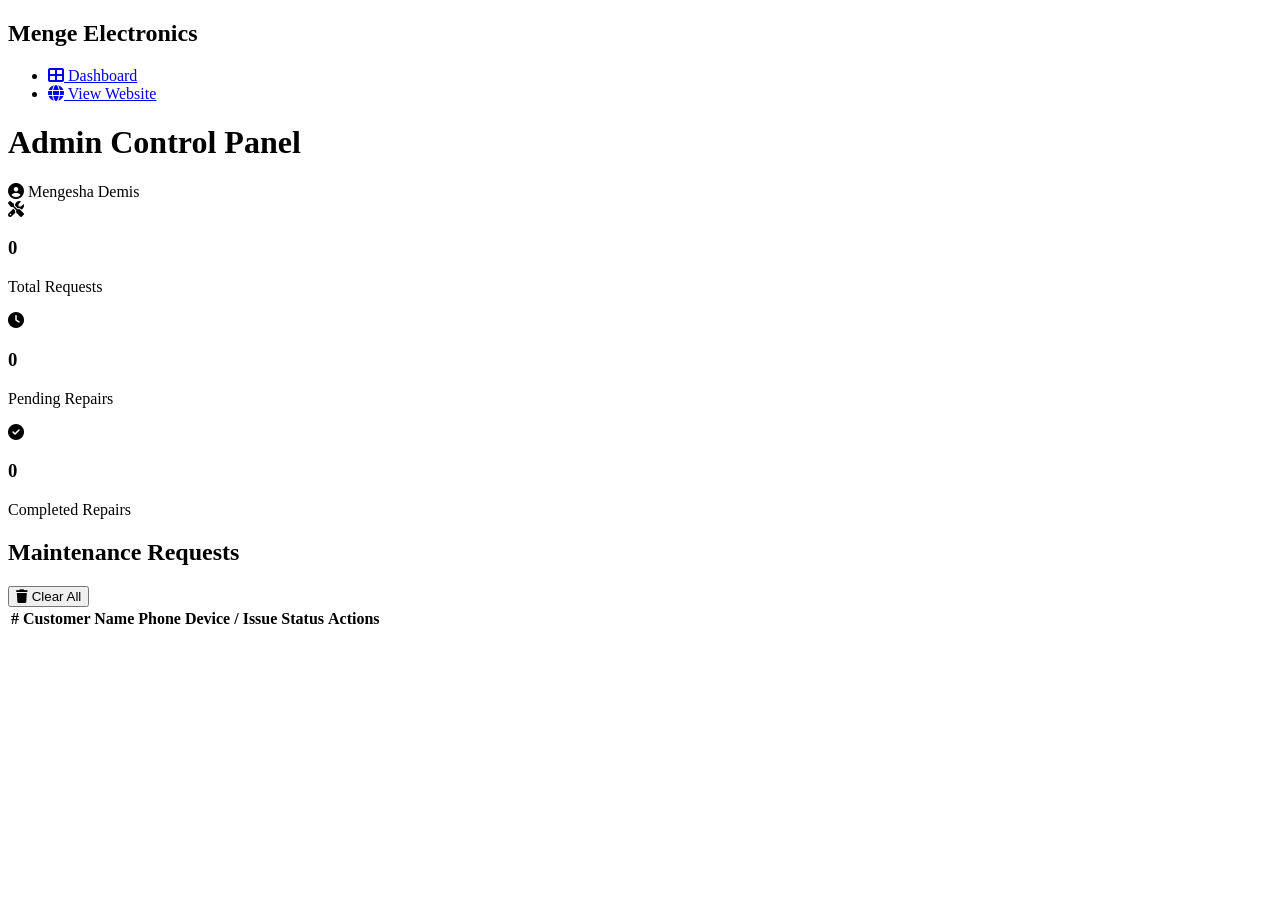
==== admin.html @ 0fe35e4c "Create admin.html for admin dashboard layout" ====
<!DOCTYPE html>
<html lang="am">
<head>
    <meta charset="UTF-8">
    <meta name="viewport" content="width=device-width, initial-scale=1.0">
    <title>Admin Dashboard - Menge Electronics Maintenance</title>
    <!-- CSS Link -->
    <link rel="stylesheet" href="admin-style.css">
    <!-- FontAwesome Icons -->
    <link rel="stylesheet" href="https://cdnjs.cloudflare.com/ajax/libs/font-awesome/6.4.0/css/all.min.css">
</head>
<body>
    <div class="dashboard-container">
        <!-- Sidebar Navigation -->
        <aside class="sidebar">
            <div class="brand">
                <h2>Menge <span>Electronics</span></h2>
            </div>
            <ul class="nav-links">
                <li class="active"><a href="#"><i class="fas fa-th-large"></i> Dashboard</a></li>
                <li><a href="index.html" target="_blank"><i class="fas fa-globe"></i> View Website</a></li>
            </ul>
        </aside>

        <!-- Main Content Area -->
        <main class="main-content">
            <header>
                <h1>Admin Control Panel</h1>
                <div class="user-profile">
                    <i class="fas fa-user-circle"></i>
                    <span>Mengesha Demis</span>
                </div>
            </header>

            <!-- Overview Cards -->
            <section class="stats-grid">
                <div class="card">
                    <i class="fas fa-tools icon-total"></i>
                    <div>
                        <h3 id="total-count">0</h3>
                        <p>Total Requests</p>
                    </div>
                </div>
                <div class="card">
                    <i class="fas fa-clock icon-pending"></i>
                    <div>
                        <h3 id="pending-count">0</h3>
                        <p>Pending Repairs</p>
                    </div>
                </div>
                <div class="card">
                    <i class="fas fa-check-circle icon-completed"></i>
                    <div>
                        <h3 id="completed-count">0</h3>
                        <p>Completed Repairs</p>
                    </div>
                </div>
            </section>

            <!-- Table Section -->
            <section class="table-container">
                <div class="table-header">
                    <h2>Maintenance Requests</h2>
                    <button class="btn-clear" onclick="clearAllData()"><i class="fas fa-trash"></i> Clear All</button>
                </div>
                <table>
                    <thead>
                        <tr>
                            <th>#</th>
                            <th>Customer Name</th>
                            <th>Phone</th>
                            <th>Device / Issue</th>
                            <th>Status</th>
                            <th>Actions</th>
                        </tr>
                    </thead>
                    <tbody id="requests-table-body">
                        <!-- Data will be loaded dynamically -->
                    </tbody>
                </table>
            </section>
        </main>
    </div>

    <!-- JavaScript Link -->
    <script src="admin-script.js"></script>
</body>
</html>
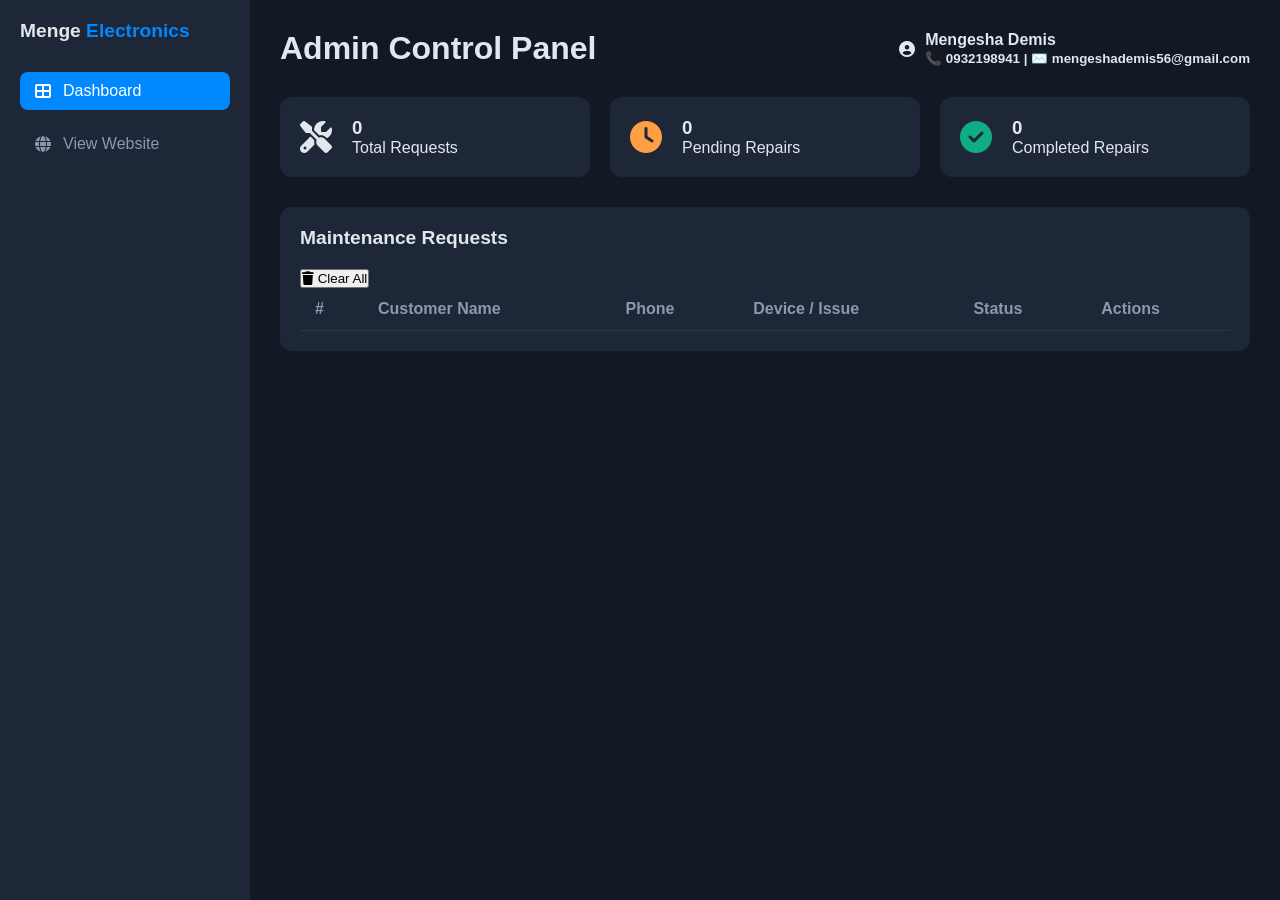
==== commit a04ab7aa: "Update admin.html" ====
--- a/admin.html
+++ b/admin.html
@@ -28,7 +28,10 @@
                 <h1>Admin Control Panel</h1>
                 <div class="user-profile">
                     <i class="fas fa-user-circle"></i>
-                    <span>Mengesha Demis</span>
+                <div>
+    <strong>Mengesha Demis</strong><br>
+    <small>📞 0932198941 | ✉️ mengeshademis56@gmail.com</small>
+</div>
                 </div>
             </header>
 
--- a/admin-style.css
+++ b/admin-style.css
@@ -0,0 +1,161 @@
+:root {
+    --bg-dark: #121824;
+    --card-bg: #1e2738;
+    --accent-blue: #0088ff;
+    --text-color: #e1e7ed;
+    --text-muted: #8a99ad;
+    --pending-color: #ff9f43;
+    --completed-color: #10ac84;
+}
+
+* {
+    margin: 0;
+    padding: 0;
+    box-sizing: border-box;
+    font-family: 'Segoe UI', Tahoma, Geneva, Verdana, sans-serif;
+}
+
+body {
+    background-color: var(--bg-dark);
+    color: var(--text-color);
+}
+
+.dashboard-container {
+    display: flex;
+    min-height: 100vh;
+}
+
+/* Sidebar Styles */
+.sidebar {
+    width: 250px;
+    background-color: var(--card-bg);
+    padding: 20px;
+}
+
+.sidebar .brand h2 {
+    font-size: 1.2rem;
+    margin-bottom: 30px;
+}
+
+.sidebar .brand span {
+    color: var(--accent-blue);
+}
+
+.nav-links {
+    list-style: none;
+}
+
+.nav-links li {
+    margin-bottom: 15px;
+}
+
+.nav-links a {
+    color: var(--text-muted);
+    text-decoration: none;
+    display: flex;
+    align-items: center;
+    gap: 12px;
+    padding: 10px 15px;
+    border-radius: 8px;
+    transition: 0.3s;
+}
+
+.nav-links li.active a, .nav-links a:hover {
+    background-color: var(--accent-blue);
+    color: #fff;
+}
+
+/* Main Content Styles */
+.main-content {
+    flex: 1;
+    padding: 30px;
+}
+
+header {
+    display: flex;
+    justify-content: space-between;
+    align-items: center;
+    margin-bottom: 30px;
+}
+
+.user-profile {
+    display: flex;
+    align-items: center;
+    gap: 10px;
+    font-weight: bold;
+}
+
+/* Stats Cards */
+.stats-grid {
+    display: grid;
+    grid-template-columns: repeat(auto-fit, minmax(200px, 1fr));
+    gap: 20px;
+    margin-bottom: 30px;
+}
+
+.card {
+    background-color: var(--card-bg);
+    padding: 20px;
+    border-radius: 12px;
+    display: flex;
+    align-items: center;
+    gap: 20px;
+}
+
+.card i {
+    font-size: 2rem;
+}
+
+.icon-pending { color: var(--pending-color); }
+.icon-completed { color: var(--completed-color); }
+.icon-customers { color: var(--accent-blue); }
+
+/* Table Styles */
+.table-container {
+    background-color: var(--card-bg);
+    padding: 20px;
+    border-radius: 12px;
+}
+
+.table-container h2 {
+    margin-bottom: 20px;
+    font-size: 1.2rem;
+}
+
+table {
+    width: 100%;
+    border-collapse: collapse;
+    text-align: left;
+}
+
+th, td {
+    padding: 12px 15px;
+    border-bottom: 1px solid #2d3748;
+}
+
+th {
+    color: var(--text-muted);
+}
+
+.status {
+    padding: 5px 10px;
+    border-radius: 20px;
+    font-size: 0.85rem;
+    font-weight: bold;
+}
+
+.status.pending { background: rgba(255, 159, 67, 0.2); color: var(--pending-color); }
+.status.completed { background: rgba(16, 172, 132, 0.2); color: var(--completed-color); }
+
+.btn-action {
+    background-color: var(--accent-blue);
+    color: #fff;
+    border: none;
+    padding: 6px 12px;
+    border-radius: 6px;
+    cursor: pointer;
+}
+
+.btn-action:hover {
+    opacity: 0.9;
+}
